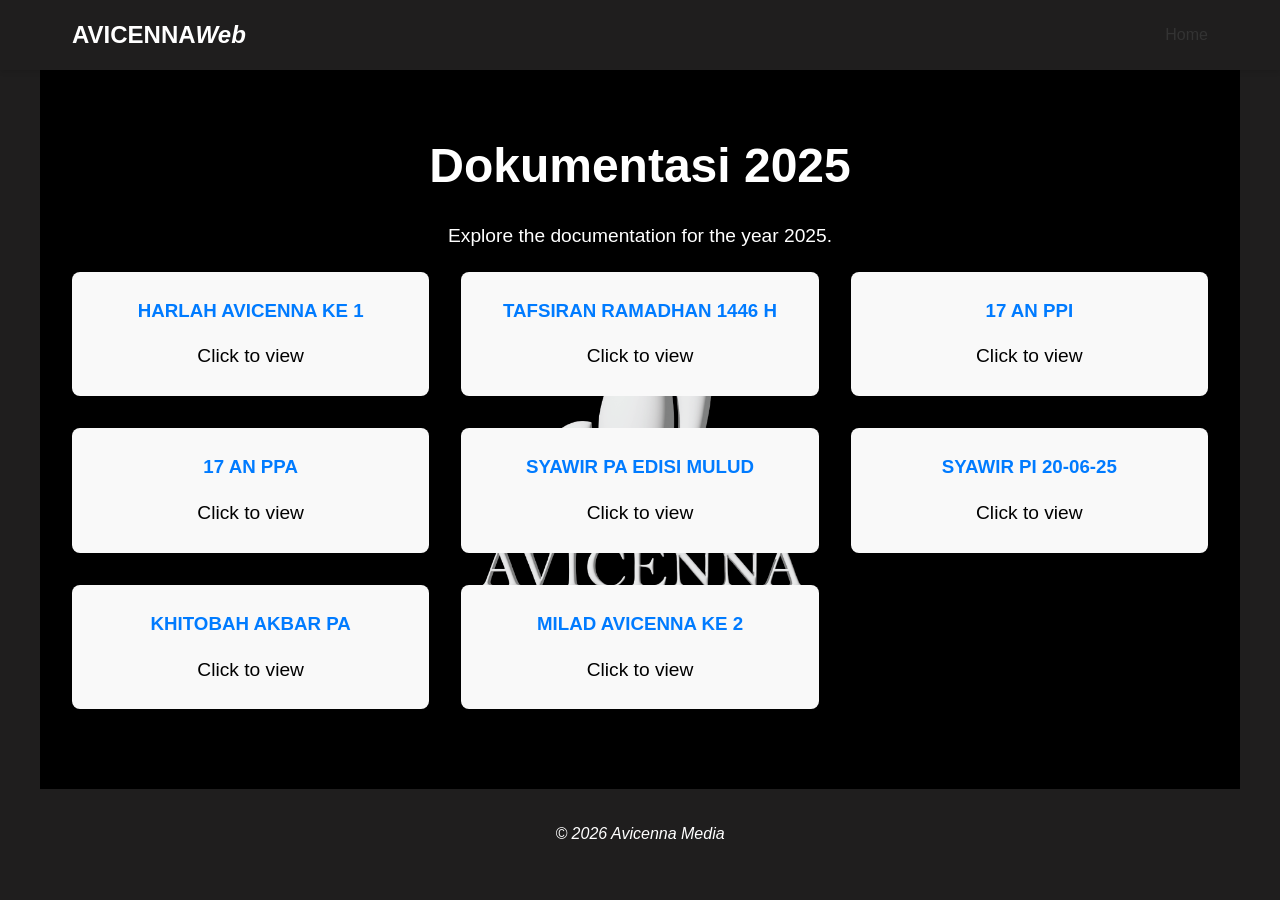
==== dokumentasi2025.html @ 91f513ff "Add files via upload" ====
<!DOCTYPE html>
<html lang="en">    
<head>
    <meta charset="UTF-8">
    <meta name="viewport" content="width=device-width, initial-scale=1.0">
    <title>AVCNNWeb - Dokumentasi 2025</title>
    <link rel="stylesheet" href="style.css">
</head>
<body>
    <header>
        <nav>
            <div class="logo">AVICENNA<i>Web</i></div>
            <ul>
                <li><a href="index.html">Home</a></li>
            </ul>
        </nav>
    </header>

    <section id="hero">
        <h1>Dokumentasi 2025</h1>
        <p style="color: #ffffff; margin-bottom: 20px;">Explore the documentation for the year 2025.</p>
                <div class="project-grid">
            <div class="project-card">
                <a href="https://drive.google.com/drive/folders/1OZFUQZNuAuzOPECu6AllCdCDUHHCRYQK?usp=drive_link" target="_blank">
                <h3 style="text-align: center;">HARLAH AVICENNA KE 1</h3>
                <p style="text-align: center; color: #000;">Click to view</p> 
                </a>
            </div>
            <div class="project-card">
                <a href="https://drive.google.com/drive/folders/1RFGPK-hFwdqz3lDD_YkKcjA-Hb8GJVpF?usp=drive_link" target="_blank">
                <h3 style="text-align: center;">TAFSIRAN RAMADHAN 1446 H</h3>
                <p style="text-align: center; color: #000;">Click to view</p>
                </a>
            </div>
            <div class="project-card">
                <a href="https://drive.google.com/drive/folders/1aEeAT7tZfCA_HVSmUps7MXvuRG9W6B2y?usp=drive_link" target="_blank">
                <h3 style="text-align: center;">17 AN PPI</h3>
                <p style="text-align: center; color: #000;">Click to view</p>
                </a>
            </div>
            <div class="project-card">
                <a href="https://drive.google.com/drive/folders/1TYJPc3CQBnW9ITzta56X1hgIEy7xCMPA?usp=sharing" target="_blank">
                  <h3 style="text-align: center;">17 AN PPA</h3>
                  <p style="text-align: center; color: #000;">Click to view</p>   
                </a>
            </div>
             <div class="project-card">
                <a href="https://drive.google.com/drive/folders/1uszrj8m0yLB6LchghRvMwpBkh_Uckr65?usp=drive_link" target="_blank">
                  <h3 style="text-align: center;">SYAWIR PA EDISI MULUD</h3>
                  <p style="text-align: center; color: #000;">Click to view</p>   
                </a>
             </div>
            <div class="project-card">
                <a href="https://drive.google.com/drive/folders/1qvsEjQ_VwJMpodZJDfHmv3n_f9OYvvc9?usp=drive_link" target="_blank">
                  <h3 style="text-align: center;">SYAWIR PI 20-06-25</h3>
                  <p style="text-align: center; color: #000;">Click to view</p>   
                </a>
            </div>
             <div class="project-card">
                <a href="https://drive.google.com/drive/folders/1kBNhjt1jhRn5jfkHfMBKHO2zGODAx_Kk?usp=drive_link" target="_blank">
                  <h3 style="text-align: center;">KHITOBAH AKBAR PA</h3>
                  <p style="text-align: center; color: #000;">Click to view</p>   
                </a>
            </div>
        
             <div class="project-card">
                <a href="https://drive.google.com/drive/folders/1DHmPzfz4bL3bhHnmriu7naim5bqsLFaB?usp=drive_link" target="_blank">
                  <h3 style="text-align: center;">MILAD AVICENNA KE 2</h3>
                  <p style="text-align: center; color: #000;">Click to view</p>   
                </a>
            </div>

        </div>
    </section>

    <script src="script.js"></script>

    <footer style=" text-align: center;"><i>&copy; 2026 Avicenna Media</i></footer>
</body>

</html>
---- style.css ----
/* Minimalist and Elegant Portfolio Styles */

* {
    margin: 0;
    padding: 0;
    box-sizing: border-box;
}

body {
    font-family: 'Arial', sans-serif;
    line-height: 1.6;
    color: #ffffff;
    background-color: #1f1e1e;
}

header {
    background-color: #1f1e1e;
    padding: 1rem 0;
    box-shadow: 0 2px 5px rgba(0,0,0,0.1);
    position: fixed;
    width: 100%;
    top: 0;
    z-index: 100;
}

nav {
    display: flex;
    justify-content: space-between;
    align-items: center;
    max-width: 1200px;
    margin: 0 auto;
    padding: 0 2rem;
}

.logo {
    font-size: 1.5rem;
    font-weight: bold;
}

nav ul {
    list-style: none;
    display: flex;
}

nav ul li {
    margin-left: 2rem;
}

nav ul li a {
    text-decoration: none;
    color: #333;
    transition: color 0.3s;
}

nav ul li a:hover {
    color: #007bff;
}

section {
    padding: 5rem 2rem;
    max-width: 1200px;
    margin: 0 auto;
    opacity: 0;
    transform: translateY(20px);
    transition: opacity 0.6s, transform 0.6s;
}

.fade-in {
    opacity: 1;
    transform: translateY(0);
}

#hero {
    text-align: center;
    padding-top: 8rem;
    background-color: #000000;
    margin-bottom: 2rem;
}

#hero h1 {
    font-size: 3rem;
    margin-bottom: 1rem;
}

#hero p {
    font-size: 1.2rem;
    color: #ffffff;
}

#about, #projects, #contact {
    background-color: #000000;
    margin-bottom: 2rem;
    border-radius: 8px;
    box-shadow: 0 2px 10px #ffffff1a;
}
#about {
    background-image: url(DSCF2861.JPG);
    background-size: cover;         
    background-position: center;    
    background-repeat: no-repeat;  
    backface-visibility: 50%;
}

h2 {
    text-align: center;
    margin-bottom: 2rem;
    color: #333;
}
h3 {
    color: #007bff;
}

.project-grid {
    display: grid;
    grid-template-columns: repeat(auto-fit, minmax(300px, 1fr));
    gap: 2rem;
    background-image: url("logo avcnn putih 3d.png");
    background-size: cover;
    background-position: center;    
}

.project-card {
    background-color: #f9f9f9;
    padding: 1.5rem;
    border-radius: 8px;
    transition: transform 0.3s, box-shadow 0.3s;
}

.projet-card-sub {
    background-color: #f9f9f9;
    padding: 1.5rem;
    border-radius: 8px;
    transition: transform 0.3s, box-shadow 0.3s;
}

.project-card:hover {
    transform: translateY(-5px);
    box-shadow: 0 5px 15px rgba(0,0,0,0.2);
}

.project-card h3 {
    margin-bottom: 1rem;
}

#contact {
    text-align: center;
}

#contact p {
    font-size: 1.1rem;
}
a {
    color: #ffffff;
    text-decoration: none;
    transition: color 0.3s;
}

/* Responsive */
@media (max-width: 768px) {
    nav {
        flex-direction: column;
    }
    nav ul {
        margin-top: 1rem;
    }
    nav ul li {
        margin-left: 0;
        margin-right: 1rem;
    }
    #hero h1 {
        font-size: 2rem;
    }
}
@media (max-width: 600px) {
    #about {
        background-size: contain;
    }   
    a {
        color: #ffffff;
        text-decoration: none;
    }
}
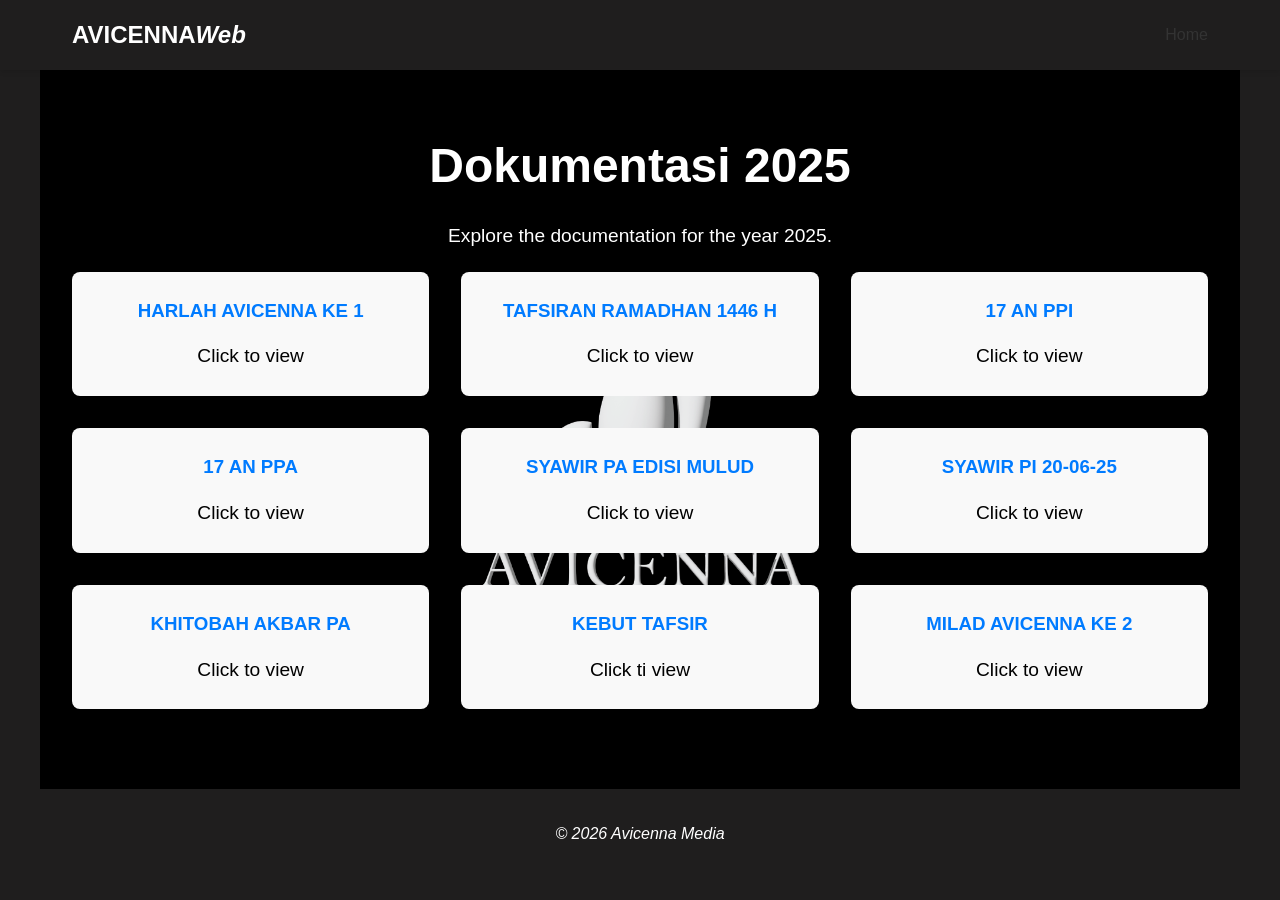
==== commit 6068200c: "Update dokumentasi2025.html" ====
--- a/dokumentasi2025.html
+++ b/dokumentasi2025.html
@@ -62,7 +62,12 @@
                   <p style="text-align: center; color: #000;">Click to view</p>   
                 </a>
             </div>
-        
+            <div class="project-card">
+                <a href="https://drive.google.com/drive/folders/1Ql-Xv4zV4SaTAKC2q6xFqYFdUvxLUnXN?usp=drive_link" target="_blank">
+                   <h3 style="text-align: center;">KEBUT TAFSIR</h3>
+                   <p style="text-align: center; color:#000;">Click ti view</p>
+                </a>
+            </div>
              <div class="project-card">
                 <a href="https://drive.google.com/drive/folders/1DHmPzfz4bL3bhHnmriu7naim5bqsLFaB?usp=drive_link" target="_blank">
                   <h3 style="text-align: center;">MILAD AVICENNA KE 2</h3>
@@ -78,4 +83,4 @@
     <footer style=" text-align: center;"><i>&copy; 2026 Avicenna Media</i></footer>
 </body>
 
-</html>+</html>
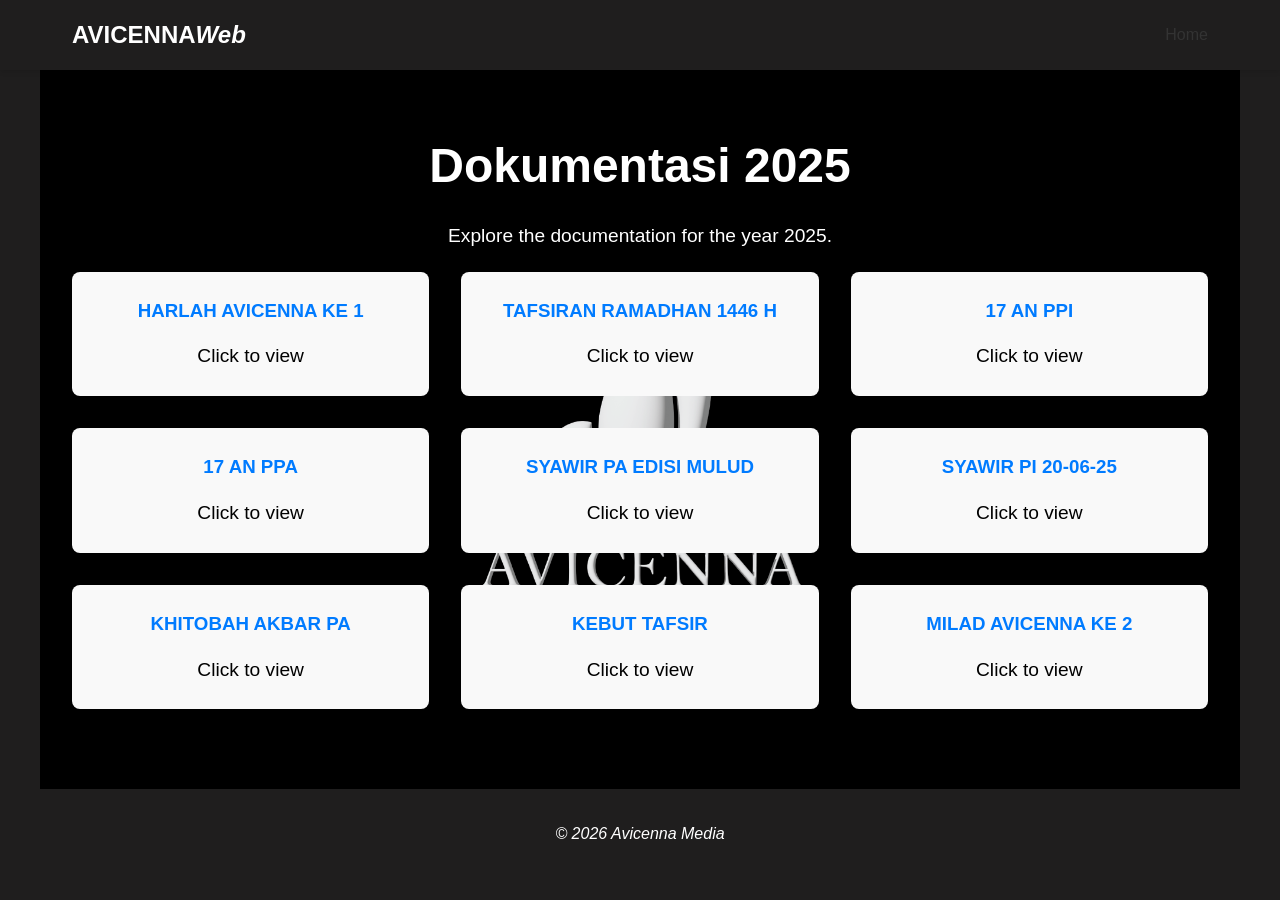
==== commit 1991bbfe: "Update dokumentasi2025.html" ====
--- a/dokumentasi2025.html
+++ b/dokumentasi2025.html
@@ -65,7 +65,7 @@
             <div class="project-card">
                 <a href="https://drive.google.com/drive/folders/1Ql-Xv4zV4SaTAKC2q6xFqYFdUvxLUnXN?usp=drive_link" target="_blank">
                    <h3 style="text-align: center;">KEBUT TAFSIR</h3>
-                   <p style="text-align: center; color:#000;">Click ti view</p>
+                   <p style="text-align: center; color:#000;">Click to view</p>
                 </a>
             </div>
              <div class="project-card">
